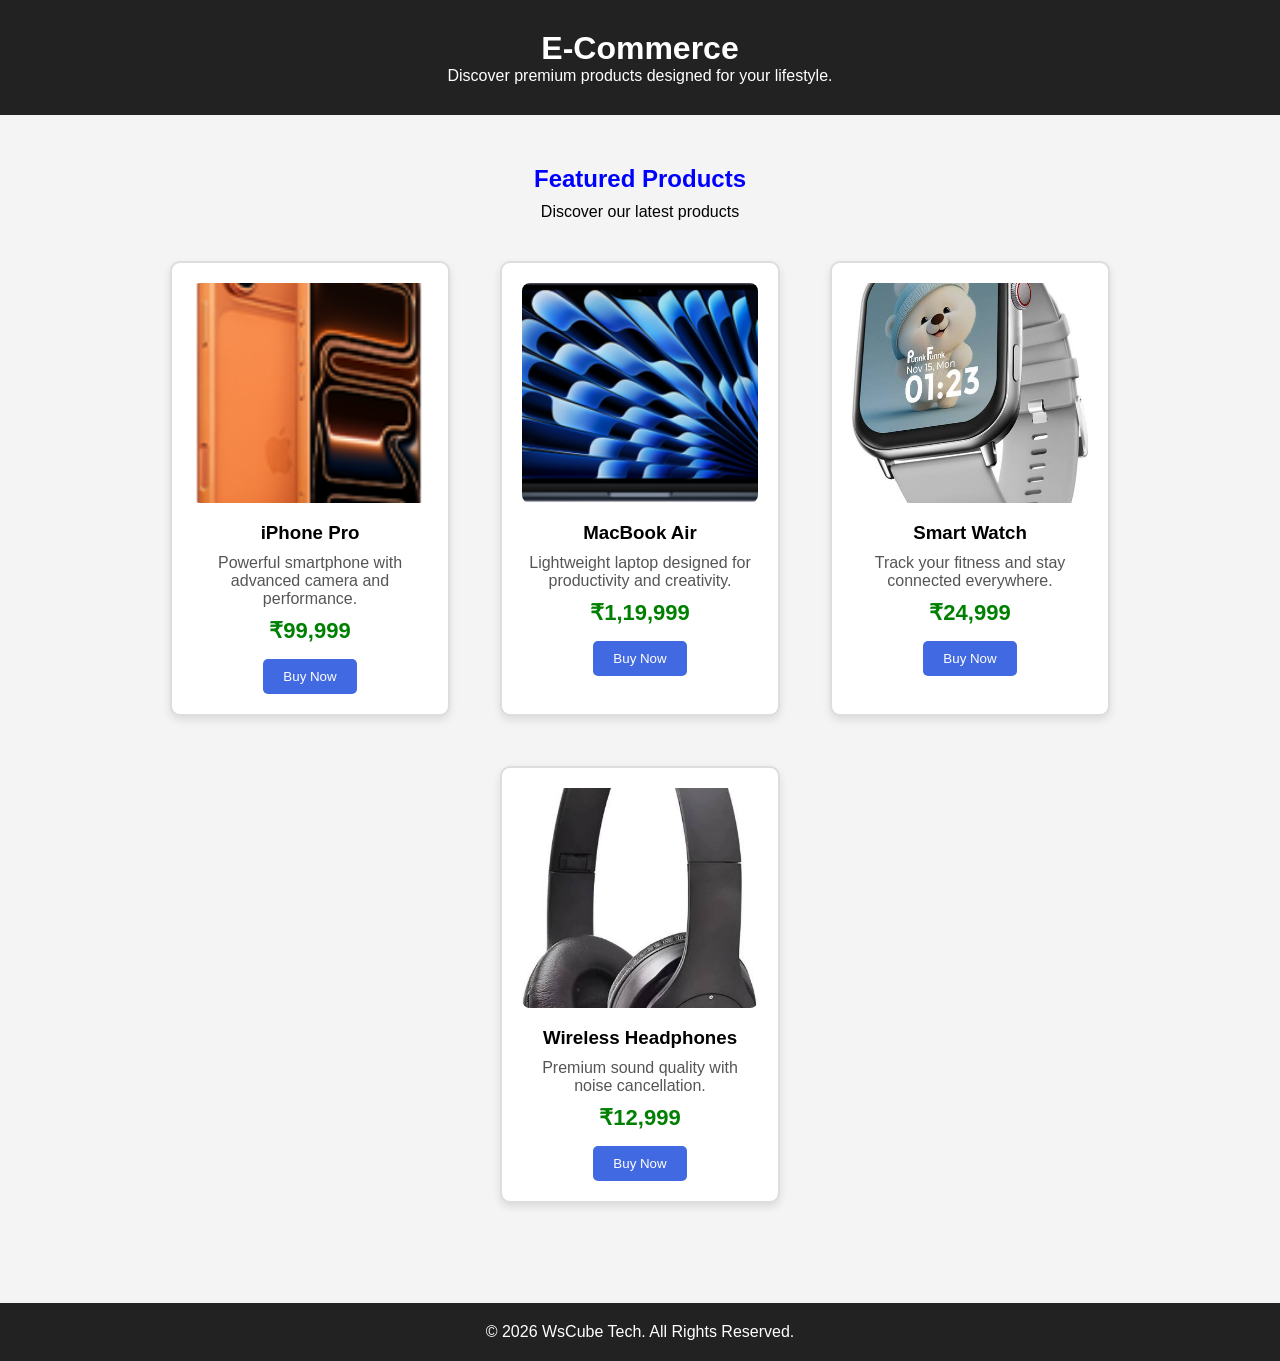
==== 1 · Web Foundations/Week 2/index.html @ f316a484 "Week Wise Project Folder" ====
<!DOCTYPE html>
<html lang="en">

<head>
    <meta charset="UTF-8">
    <meta name="viewport" content="width=device-width, initial-scale=1.0">
    <title>Product Gallery</title>
    <link rel="stylesheet" href="style.css" />
</head>

<body>

    <header>
        <h1>E-Commerce</h1>
        <p>Discover premium products designed for your lifestyle.</p>
    </header>

    <section class="products">

        <h2>Featured Products</h2>
        <p>Discover our latest products</p>

        <div class="product-container">

            <div class="product-card">
                <img src="img/iphone_17pro.png" alt="iPhone Pro">
                <h3>iPhone Pro</h3>
                <p>Powerful smartphone with advanced camera and performance.</p>
                <div class="price">₹99,999</div>
                <button>Buy Now</button>
            </div>

            <div class="product-card">
                <img src="img/mac-air.png" alt="MacBook Air">
                <h3>MacBook Air</h3>
                <p>Lightweight laptop designed for productivity and creativity.</p>
                <div class="price">₹1,19,999</div>
                <button>Buy Now</button>
            </div>

            <div class="product-card">
                <img src="img/android-ios.jpeg" alt="Smart Watch">
                <h3>Smart Watch</h3>
                <p>Track your fitness and stay connected everywhere.</p>
                <div class="price">₹24,999</div>
                <button>Buy Now</button>
            </div>

            <div class="product-card">
                <img src="img/wireless-running.jpeg" alt="Headphones">
                <h3>Wireless Headphones</h3>
                <p>Premium sound quality with noise cancellation.</p>
                <div class="price">₹12,999</div>
                <button>Buy Now</button>
            </div>

        </div>

    </section>

    <footer>
        <p>&copy; 2026 WsCube Tech. All Rights Reserved.</p>
    </footer>

</body>

</html>
---- 1 · Web Foundations/Week 2/style.css ----
* {
            margin: 0;
            padding: 0;
            box-sizing: border-box;
        }

        body {
            font-family: Arial, sans-serif;
            background-color: #f4f4f4;
        }

        header {
            text-align: center;
            padding: 30px;
            background-color: #222;
            color: white;
        }


        .products {
            padding: 50px;
            text-align: center;
        }

        .products h2 {
            color: blue;
            margin-bottom: 10px;
        }

        .product-container {
            display: flex;
            justify-content: center;
            gap: 30px;
            flex-wrap: wrap;
            margin-top: 30px;
        }


        .product-card {
            width: 280px;
            background-color: white;


            padding: 20px;
            border: 2px solid #ddd;
            margin: 10px;

            border-radius: 10px;
            box-shadow: 0 4px 8px rgba(0, 0, 0, 0.1);

            text-align: center;
        }

        .product-card img {
            width: 100%;
            height: 220px;
            object-fit: cover;
            border-radius: 8px;
        }

        .product-card h3 {
            margin: 15px 0 10px;
        }

        .product-card p {
            margin-bottom: 10px;
            color: #555;
        }

        .price {
            font-size: 22px;
            font-weight: bold;
            color: green;
            margin-bottom: 15px;
        }

        button {
            padding: 10px 20px;
            border: none;
            background-color: royalblue;
            color: white;
            border-radius: 5px;
            cursor: pointer;
        }

        button:hover {
            background-color: darkblue;
        }

        footer {
            text-align: center;
            padding: 20px;
            background-color: #222;
            color: white;
            margin-top: 40px;
        }
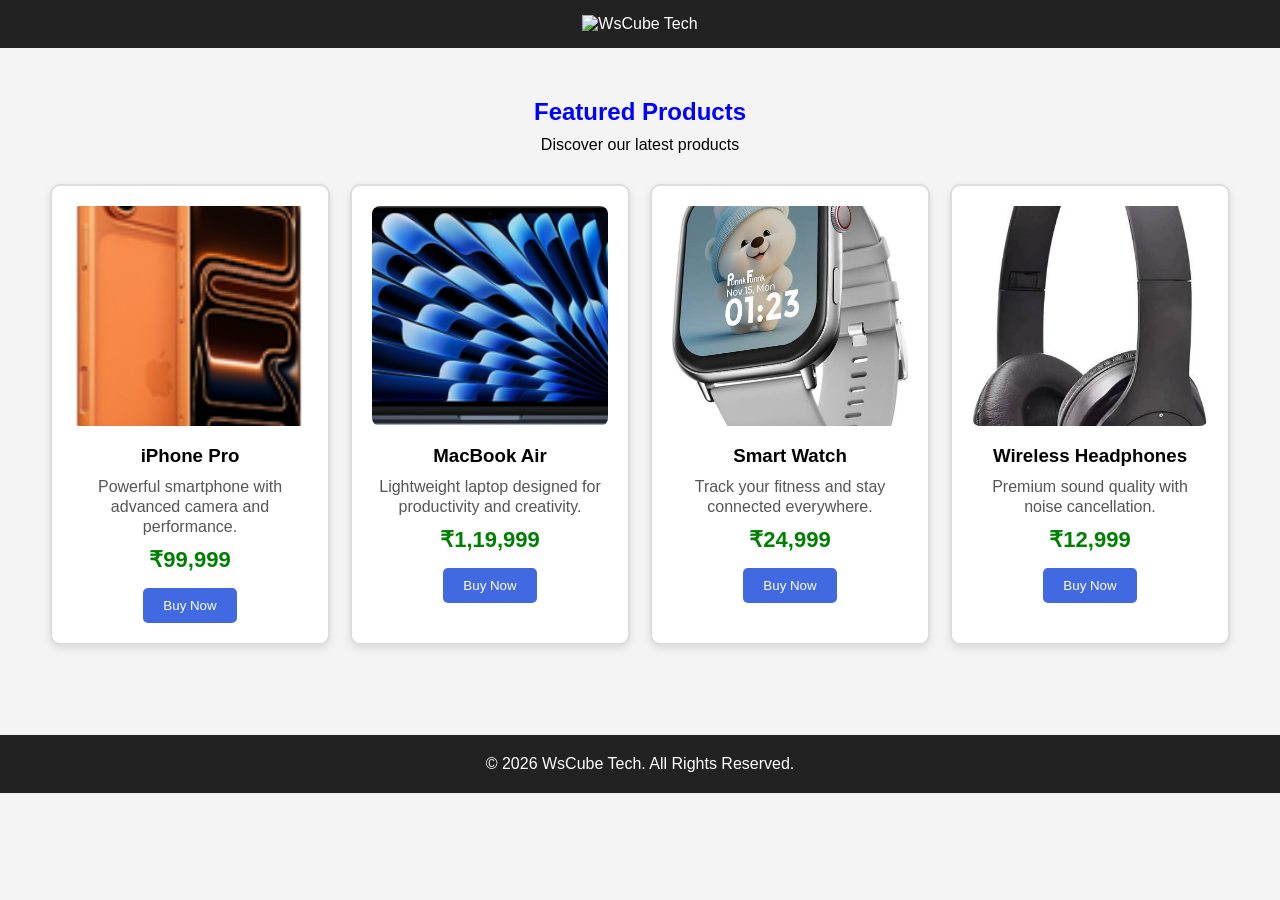
==== commit ff62f4c7: "Week 2 some change" ====
--- a/1 · Web Foundations/Week 2/index.html
+++ b/1 · Web Foundations/Week 2/index.html
@@ -11,8 +11,7 @@
 <body>
 
     <header>
-        <h1>E-Commerce</h1>
-        <p>Discover premium products designed for your lifestyle.</p>
+       <img src="https://www.wscubetech.com/images/ws-cube-white-logo.svg" alt="WsCube Tech" title="WsCueb Tech" />
     </header>
 
     <section class="products">
--- a/1 · Web Foundations/Week 2/style.css
+++ b/1 · Web Foundations/Week 2/style.css
@@ -11,7 +11,7 @@
 
         header {
             text-align: center;
-            padding: 30px;
+            padding: 15px 30px;
             background-color: #222;
             color: white;
         }
@@ -30,7 +30,7 @@
         .product-container {
             display: flex;
             justify-content: center;
-            gap: 30px;
+            gap: 20px;
             flex-wrap: wrap;
             margin-top: 30px;
         }
@@ -39,15 +39,10 @@
         .product-card {
             width: 280px;
             background-color: white;
-
-
             padding: 20px;
             border: 2px solid #ddd;
-            margin: 10px;
-
             border-radius: 10px;
             box-shadow: 0 4px 8px rgba(0, 0, 0, 0.1);
-
             text-align: center;
         }
 
@@ -65,6 +60,7 @@
         .product-card p {
             margin-bottom: 10px;
             color: #555;
+            line-height: 20px;
         }
 
         .price {
